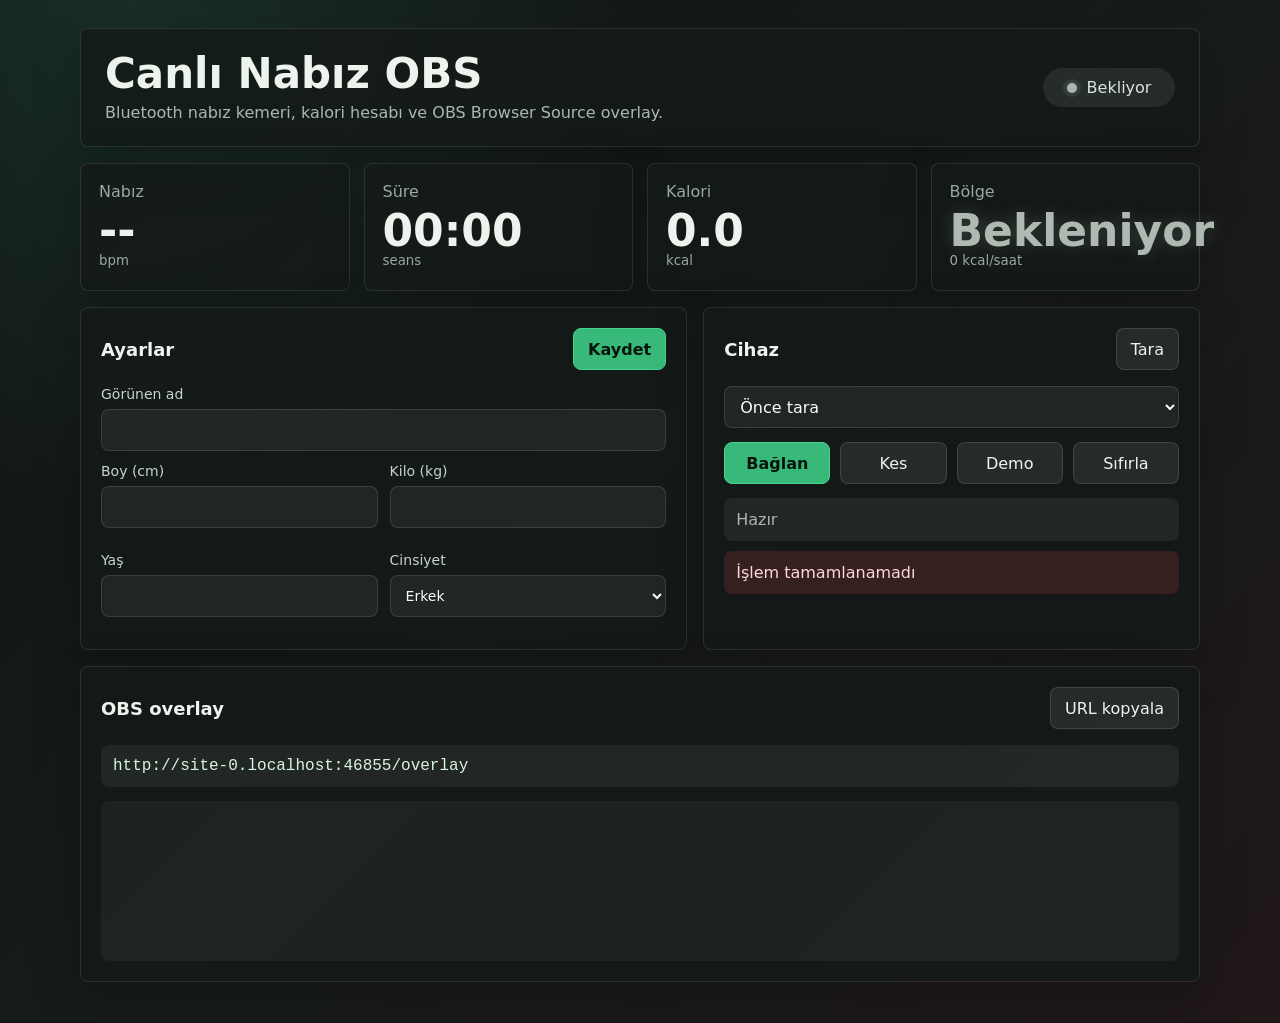
==== static/index.html @ b59e02fa "Initial HRM OBS overlay" ====
<!doctype html>
<html lang="tr">
  <head>
    <meta charset="utf-8" />
    <meta name="viewport" content="width=device-width, initial-scale=1" />
    <title>Canlı Nabız OBS</title>
    <link rel="stylesheet" href="/static/styles.css" />
  </head>
  <body class="dashboard">
    <main class="shell">
      <section class="topbar">
        <div>
          <h1>Canlı Nabız OBS</h1>
          <p>Bluetooth nabız kemeri, kalori hesabı ve OBS Browser Source overlay.</p>
        </div>
        <div class="status-pill" id="connectionPill">
          <span class="dot"></span>
          <span id="connectionText">Hazır</span>
        </div>
      </section>

      <section class="metrics" aria-label="Canlı değerler">
        <div class="metric">
          <span class="metric-label">Nabız</span>
          <strong id="bpmValue">--</strong>
          <small>bpm</small>
        </div>
        <div class="metric">
          <span class="metric-label">Süre</span>
          <strong id="elapsedValue">00:00</strong>
          <small>seans</small>
        </div>
        <div class="metric">
          <span class="metric-label">Kalori</span>
          <strong id="caloriesValue">0.0</strong>
          <small>kcal</small>
        </div>
        <div class="metric">
          <span class="metric-label">Bölge</span>
          <strong id="zoneValue">Bekleniyor</strong>
          <small id="kcalHourValue">0 kcal/saat</small>
        </div>
      </section>

      <section class="content-grid">
        <form class="panel" id="settingsForm">
          <div class="panel-head">
            <h2>Ayarlar</h2>
            <button class="primary" type="submit">Kaydet</button>
          </div>

          <label>
            Görünen ad
            <input name="display_name" autocomplete="off" maxlength="40" />
          </label>

          <div class="form-grid">
            <label>
              Boy (cm)
              <input name="height_cm" type="number" min="90" max="240" step="0.1" />
            </label>
            <label>
              Kilo (kg)
              <input name="weight_kg" type="number" min="25" max="250" step="0.1" />
            </label>
            <label>
              Yaş
              <input name="age" type="number" min="10" max="100" step="1" />
            </label>
            <label>
              Cinsiyet
              <select name="sex">
                <option value="male">Erkek</option>
                <option value="female">Kadın</option>
              </select>
            </label>
          </div>
        </form>

        <section class="panel">
          <div class="panel-head">
            <h2>Cihaz</h2>
            <button id="scanButton" type="button">Tara</button>
          </div>

          <select id="deviceSelect" aria-label="Bluetooth cihazı">
            <option value="">Önce tara</option>
          </select>

          <div class="button-row">
            <button class="primary" id="connectButton" type="button">Bağlan</button>
            <button id="disconnectButton" type="button">Kes</button>
            <button id="demoButton" type="button">Demo</button>
            <button id="resetButton" type="button">Sıfırla</button>
          </div>

          <div class="note" id="statusText">Hazır</div>
          <div class="error" id="errorText" hidden></div>
        </section>

        <section class="panel wide">
          <div class="panel-head">
            <h2>OBS overlay</h2>
            <button id="copyOverlayButton" type="button">URL kopyala</button>
          </div>
          <div class="url-box" id="overlayUrl">http://localhost:8765/overlay</div>
          <canvas id="pulseChart" width="900" height="160" aria-label="Nabız grafiği"></canvas>
        </section>
      </section>
    </main>

    <script src="/static/dashboard.js"></script>
  </body>
</html>
---- static/styles.css ----
:root {
  color-scheme: dark;
  font-family: Inter, Segoe UI, system-ui, -apple-system, BlinkMacSystemFont, sans-serif;
  background: #101412;
  color: #edf4ee;
  --zone-color: #aeb9b2;
  --zone-soft: rgba(174, 185, 178, 0.24);
}

* {
  box-sizing: border-box;
}

body {
  margin: 0;
  min-height: 100vh;
}

.dashboard {
  background:
    radial-gradient(circle at 10% 0%, rgba(55, 135, 114, 0.22), transparent 32rem),
    linear-gradient(135deg, #101412 0%, #161c1a 48%, #201719 100%);
}

.shell {
  width: min(1120px, calc(100% - 32px));
  margin: 0 auto;
  padding: 28px 0 40px;
}

.topbar,
.panel,
.metric {
  border: 1px solid rgba(255, 255, 255, 0.1);
  background: rgba(20, 26, 24, 0.82);
  box-shadow: 0 18px 50px rgba(0, 0, 0, 0.22);
}

.topbar {
  display: flex;
  align-items: center;
  justify-content: space-between;
  gap: 18px;
  padding: 24px;
  border-radius: 8px;
}

h1,
h2,
p {
  margin: 0;
}

h1 {
  font-size: clamp(28px, 4vw, 42px);
  line-height: 1;
}

h2 {
  font-size: 18px;
}

p,
.note {
  color: #aab8af;
}

.topbar p {
  margin-top: 8px;
}

.status-pill {
  display: inline-flex;
  align-items: center;
  gap: 10px;
  min-width: 132px;
  justify-content: center;
  border-radius: 999px;
  padding: 10px 14px;
  background: rgba(255, 255, 255, 0.08);
  color: #d8e6dc;
}

.dot,
.status-dot {
  width: 10px;
  height: 10px;
  border-radius: 50%;
  background: #aab8af;
  box-shadow: 0 0 0 4px rgba(170, 184, 175, 0.12);
}

.status-pill.connected .dot {
  background: #42df8b;
  box-shadow: 0 0 0 4px rgba(66, 223, 139, 0.14);
}

.status-pill.connecting .dot {
  background: #f4c95d;
  box-shadow: 0 0 0 4px rgba(244, 201, 93, 0.14);
}

.metrics {
  display: grid;
  grid-template-columns: repeat(4, minmax(0, 1fr));
  gap: 14px;
  margin: 16px 0;
}

.metric {
  border-radius: 8px;
  padding: 18px;
  min-height: 128px;
}

.metric-label,
.metric small {
  display: block;
  color: #98a99f;
}

.metric strong {
  display: block;
  margin-top: 8px;
  font-size: clamp(26px, 4vw, 44px);
  line-height: 1;
  letter-spacing: 0;
}

#zoneValue {
  color: var(--zone-color);
  text-shadow: 0 0 18px var(--zone-soft);
}

.content-grid {
  display: grid;
  grid-template-columns: 1.1fr 0.9fr;
  gap: 16px;
}

.panel {
  border-radius: 8px;
  padding: 20px;
}

.panel.wide {
  grid-column: 1 / -1;
}

.panel-head {
  display: flex;
  align-items: center;
  justify-content: space-between;
  gap: 14px;
  margin-bottom: 16px;
}

.form-grid {
  display: grid;
  grid-template-columns: repeat(2, minmax(0, 1fr));
  gap: 12px;
}

label {
  display: grid;
  gap: 7px;
  margin-bottom: 12px;
  color: #c7d4cb;
  font-size: 14px;
}

input,
select,
button {
  min-height: 42px;
  border-radius: 8px;
  border: 1px solid rgba(255, 255, 255, 0.12);
  font: inherit;
}

input,
select {
  width: 100%;
  padding: 9px 11px;
  background: rgba(255, 255, 255, 0.06);
  color: #f5fff7;
}

button {
  cursor: pointer;
  padding: 0 14px;
  color: #edf4ee;
  background: rgba(255, 255, 255, 0.08);
}

button:hover {
  border-color: rgba(255, 255, 255, 0.28);
  background: rgba(255, 255, 255, 0.12);
}

button.primary {
  background: #38b979;
  border-color: #46d38d;
  color: #07140d;
  font-weight: 700;
}

.button-row {
  display: grid;
  grid-template-columns: repeat(4, minmax(0, 1fr));
  gap: 10px;
  margin: 14px 0;
}

.note,
.error,
.url-box {
  border-radius: 8px;
  padding: 12px;
  background: rgba(255, 255, 255, 0.06);
}

.error {
  margin-top: 10px;
  color: #ffd9d9;
  background: rgba(255, 80, 80, 0.14);
}

.url-box {
  font-family: Consolas, ui-monospace, SFMono-Regular, monospace;
  color: #d9f6df;
  overflow-wrap: anywhere;
}

#pulseChart {
  display: block;
  width: 100%;
  height: 160px;
  margin-top: 14px;
  border-radius: 8px;
  background: rgba(255, 255, 255, 0.045);
}

@media (max-width: 820px) {
  .topbar,
  .content-grid {
    grid-template-columns: 1fr;
  }

  .topbar {
    align-items: flex-start;
    flex-direction: column;
  }

  .metrics,
  .form-grid,
  .button-row {
    grid-template-columns: repeat(2, minmax(0, 1fr));
  }
}

@media (max-width: 520px) {
  .shell {
    width: min(100% - 20px, 1120px);
    padding-top: 10px;
  }

  .metrics,
  .form-grid,
  .button-row {
    grid-template-columns: 1fr;
  }
}
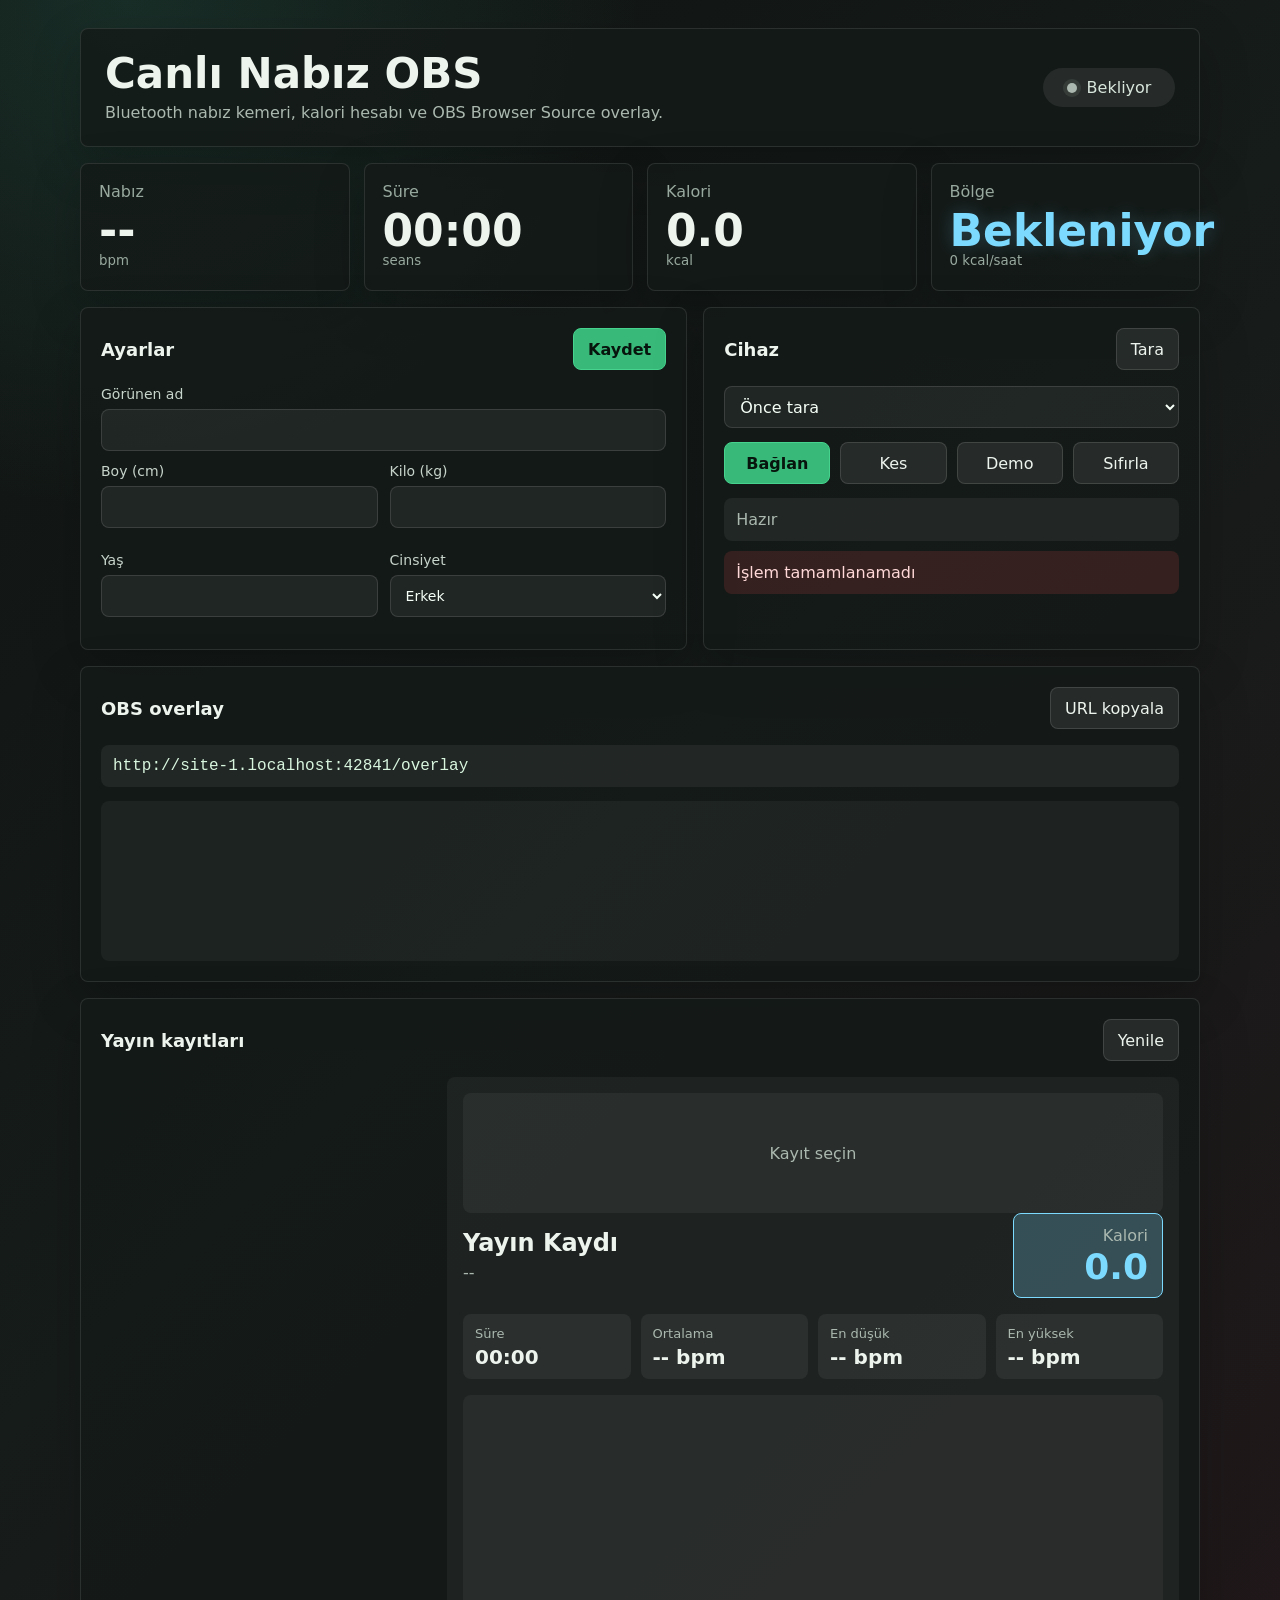
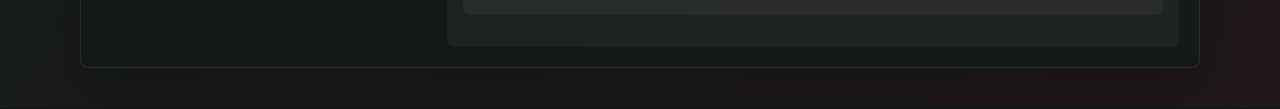
==== commit df8a2752: "Add broadcast session reports" ====
--- a/static/index.html
+++ b/static/index.html
@@ -106,6 +106,55 @@
           <div class="url-box" id="overlayUrl">http://localhost:8765/overlay</div>
           <canvas id="pulseChart" width="900" height="160" aria-label="Nabız grafiği"></canvas>
         </section>
+
+        <section class="panel wide reports-panel">
+          <div class="panel-head">
+            <h2>Yayın kayıtları</h2>
+            <button id="refreshSessionsButton" type="button">Yenile</button>
+          </div>
+
+          <div class="reports-layout">
+            <div class="session-list" id="sessionList"></div>
+
+            <section class="report-detail">
+              <div class="report-empty" id="reportEmpty">Kayıt seçin</div>
+              <div class="report-content" id="reportContent" hidden>
+                <div class="report-title-row">
+                  <div>
+                    <h3 id="reportTitle">Yayın Kaydı</h3>
+                    <p id="reportMeta">--</p>
+                  </div>
+                  <div class="report-kcal">
+                    <span>Kalori</span>
+                    <strong id="reportCalories">0.0</strong>
+                  </div>
+                </div>
+
+                <div class="report-summary-grid">
+                  <div>
+                    <span>Süre</span>
+                    <strong id="reportDuration">00:00</strong>
+                  </div>
+                  <div>
+                    <span>Ortalama</span>
+                    <strong id="reportAvgBpm">-- bpm</strong>
+                  </div>
+                  <div>
+                    <span>En düşük</span>
+                    <strong id="reportMinBpm">-- bpm</strong>
+                  </div>
+                  <div>
+                    <span>En yüksek</span>
+                    <strong id="reportMaxBpm">-- bpm</strong>
+                  </div>
+                </div>
+
+                <canvas id="reportHeartChart" width="760" height="220" aria-label="Yayın nabız grafiği"></canvas>
+                <div class="zone-breakdown" id="zoneBreakdown"></div>
+              </div>
+            </section>
+          </div>
+        </section>
       </section>
     </main>
 
--- a/static/styles.css
+++ b/static/styles.css
@@ -3,8 +3,8 @@
   font-family: Inter, Segoe UI, system-ui, -apple-system, BlinkMacSystemFont, sans-serif;
   background: #101412;
   color: #edf4ee;
-  --zone-color: #aeb9b2;
-  --zone-soft: rgba(174, 185, 178, 0.24);
+  --zone-color: #7ddaff;
+  --zone-soft: rgba(125, 218, 255, 0.24);
 }
 
 * {
@@ -241,9 +241,181 @@
   background: rgba(255, 255, 255, 0.045);
 }
 
+.reports-layout {
+  display: grid;
+  grid-template-columns: minmax(260px, 330px) minmax(0, 1fr);
+  gap: 16px;
+}
+
+.session-list {
+  display: grid;
+  align-content: start;
+  gap: 10px;
+  max-height: 560px;
+  overflow: auto;
+  padding-right: 4px;
+}
+
+.session-item {
+  width: 100%;
+  min-height: 94px;
+  display: grid;
+  gap: 6px;
+  justify-items: start;
+  text-align: left;
+  padding: 14px;
+  background: rgba(255, 255, 255, 0.06);
+}
+
+.session-item.selected {
+  border-color: var(--zone-color);
+  box-shadow: inset 4px 0 0 var(--zone-color), 0 0 18px var(--zone-soft);
+}
+
+.session-item strong {
+  color: #f3fbf6;
+  font-size: 16px;
+}
+
+.session-item span,
+.session-item small,
+.session-empty,
+.report-empty,
+.report-title-row p,
+.report-summary-grid span,
+.report-kcal span,
+.zone-row-head span {
+  color: #aab8af;
+}
+
+.session-item small {
+  font-size: 13px;
+}
+
+.session-empty,
+.report-empty {
+  min-height: 120px;
+  display: grid;
+  place-items: center;
+  border-radius: 8px;
+  background: rgba(255, 255, 255, 0.05);
+}
+
+.report-detail {
+  min-height: 560px;
+  border-radius: 8px;
+  padding: 16px;
+  background: rgba(255, 255, 255, 0.045);
+}
+
+.report-content {
+  display: grid;
+  gap: 16px;
+}
+
+.report-title-row {
+  display: flex;
+  align-items: center;
+  justify-content: space-between;
+  gap: 16px;
+}
+
+.report-title-row h3 {
+  margin: 0;
+  font-size: 24px;
+}
+
+.report-title-row p {
+  margin: 6px 0 0;
+}
+
+.report-kcal {
+  min-width: 150px;
+  display: grid;
+  gap: 4px;
+  justify-items: end;
+  border-radius: 8px;
+  padding: 12px 14px;
+  border: 1px solid var(--zone-color);
+  background: var(--zone-soft);
+}
+
+.report-kcal strong {
+  color: var(--zone-color);
+  font-size: 36px;
+  line-height: 1;
+}
+
+.report-summary-grid {
+  display: grid;
+  grid-template-columns: repeat(4, minmax(0, 1fr));
+  gap: 10px;
+}
+
+.report-summary-grid div {
+  border-radius: 8px;
+  padding: 12px;
+  background: rgba(255, 255, 255, 0.06);
+}
+
+.report-summary-grid span {
+  display: block;
+  font-size: 13px;
+}
+
+.report-summary-grid strong {
+  display: block;
+  margin-top: 6px;
+  font-size: 20px;
+  line-height: 1;
+}
+
+#reportHeartChart {
+  display: block;
+  width: 100%;
+  height: 220px;
+  border-radius: 8px;
+  background: rgba(255, 255, 255, 0.045);
+}
+
+.zone-breakdown {
+  display: grid;
+  gap: 10px;
+}
+
+.zone-row {
+  display: grid;
+  gap: 7px;
+}
+
+.zone-row-head {
+  display: flex;
+  align-items: center;
+  justify-content: space-between;
+  gap: 12px;
+}
+
+.zone-row-head strong {
+  font-size: 15px;
+}
+
+.zone-row-bar {
+  height: 12px;
+  border-radius: 999px;
+  background: rgba(255, 255, 255, 0.08);
+  overflow: hidden;
+}
+
+.zone-row-bar span {
+  display: block;
+  height: 100%;
+  border-radius: inherit;
+}
+
 @media (max-width: 820px) {
   .topbar,
-  .content-grid {
+  .content-grid,
+  .reports-layout {
     grid-template-columns: 1fr;
   }
 
@@ -254,8 +426,18 @@
 
   .metrics,
   .form-grid,
-  .button-row {
+  .button-row,
+  .report-summary-grid {
     grid-template-columns: repeat(2, minmax(0, 1fr));
+  }
+
+  .report-title-row {
+    align-items: stretch;
+    flex-direction: column;
+  }
+
+  .report-kcal {
+    justify-items: start;
   }
 }
 
@@ -267,7 +449,8 @@
 
   .metrics,
   .form-grid,
-  .button-row {
+  .button-row,
+  .report-summary-grid {
     grid-template-columns: 1fr;
   }
 }
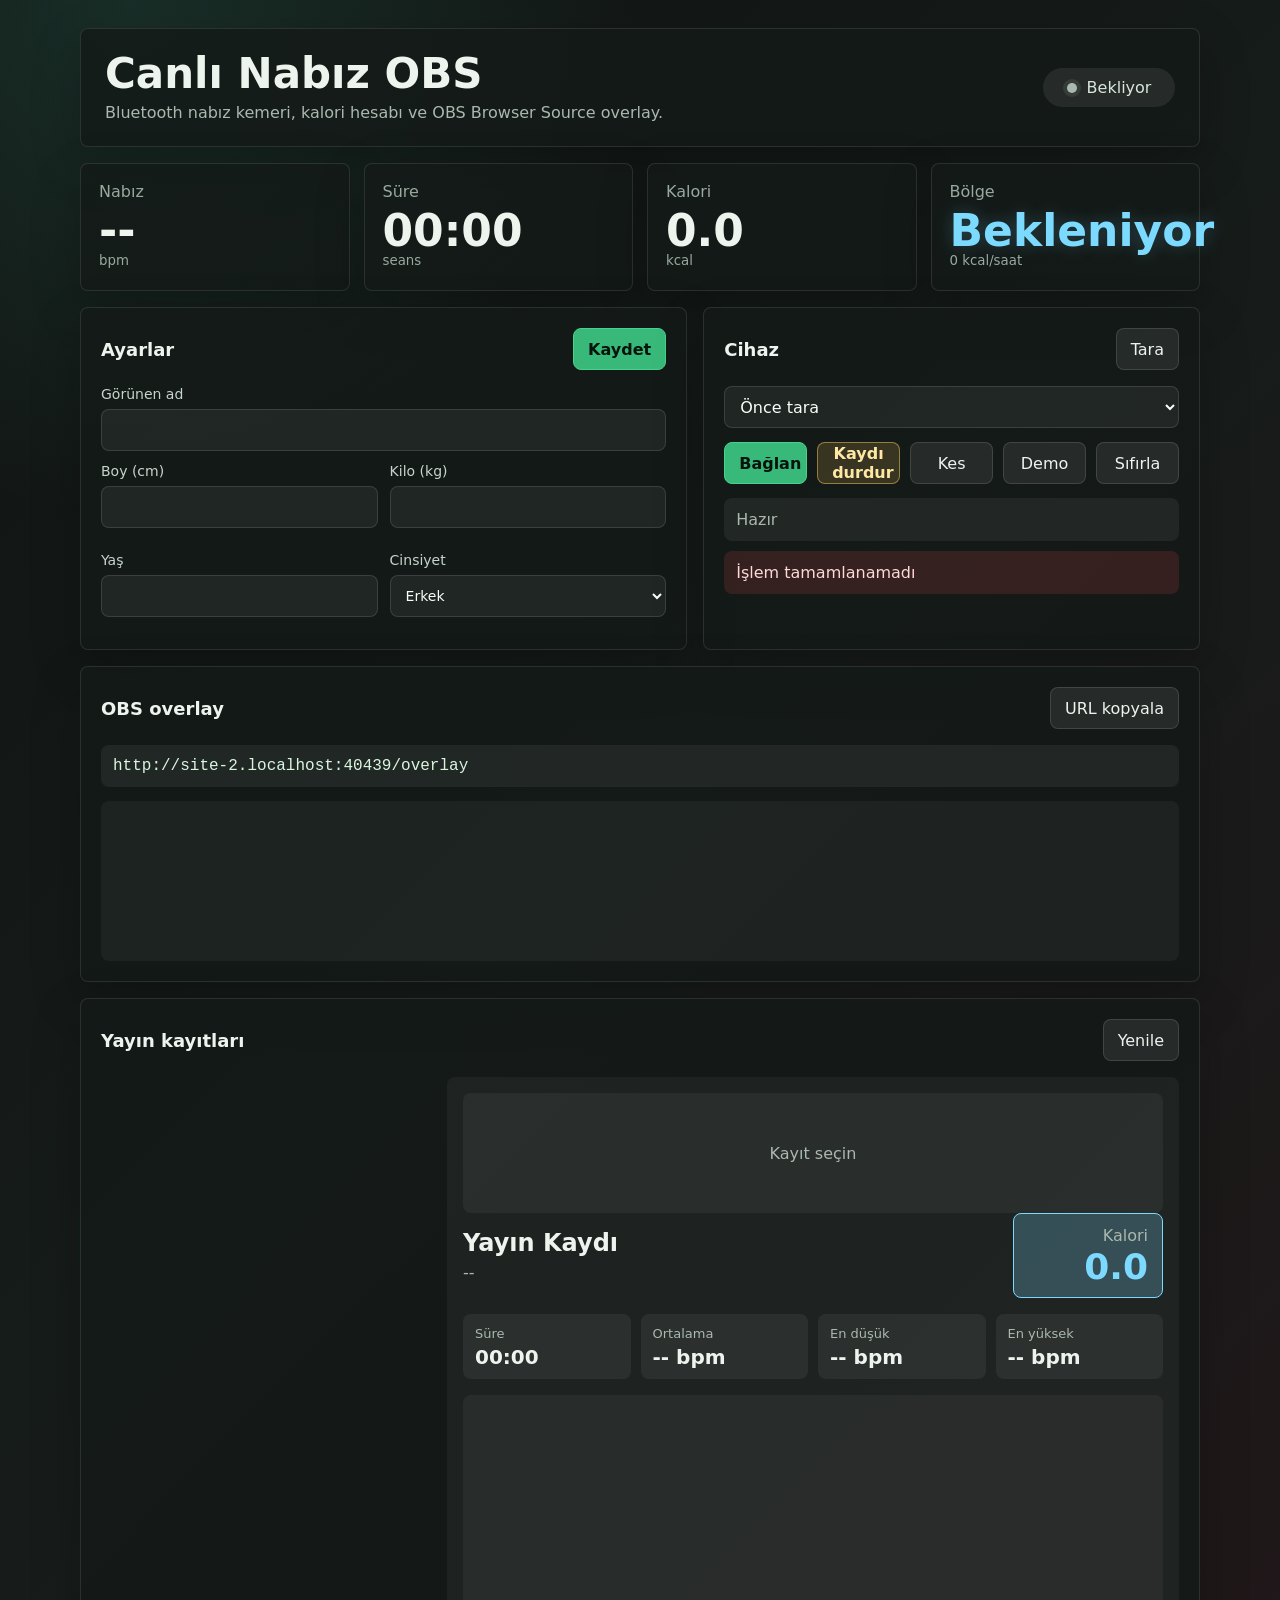
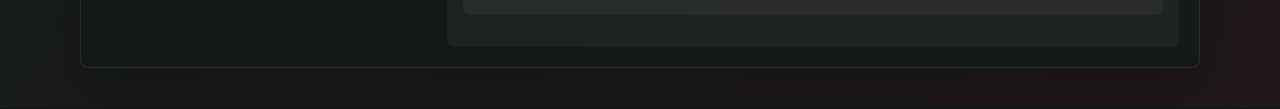
==== commit d5e97310: "Improve recording controls" ====
--- a/static/index.html
+++ b/static/index.html
@@ -89,11 +89,15 @@
 
           <div class="button-row">
             <button class="primary" id="connectButton" type="button">Bağlan</button>
+            <button class="recording-action" id="stopRecordingButton" type="button">Kaydı durdur</button>
             <button id="disconnectButton" type="button">Kes</button>
             <button id="demoButton" type="button">Demo</button>
             <button id="resetButton" type="button">Sıfırla</button>
           </div>
 
+          <div class="recording-warning" id="recordingWarning" hidden>
+            Aktif kayıt var. Kapatmadan önce Kaydı durdur.
+          </div>
           <div class="note" id="statusText">Hazır</div>
           <div class="error" id="errorText" hidden></div>
         </section>
--- a/static/styles.css
+++ b/static/styles.css
@@ -205,19 +205,39 @@
   font-weight: 700;
 }
 
+button.recording-action {
+  background: rgba(244, 201, 93, 0.16);
+  border-color: rgba(244, 201, 93, 0.5);
+  color: #ffe8a3;
+  font-weight: 800;
+}
+
+button:disabled {
+  cursor: not-allowed;
+  opacity: 0.48;
+}
+
 .button-row {
   display: grid;
-  grid-template-columns: repeat(4, minmax(0, 1fr));
+  grid-template-columns: repeat(5, minmax(0, 1fr));
   gap: 10px;
   margin: 14px 0;
 }
 
 .note,
 .error,
-.url-box {
+.url-box,
+.recording-warning {
   border-radius: 8px;
   padding: 12px;
   background: rgba(255, 255, 255, 0.06);
+}
+
+.recording-warning {
+  margin-bottom: 10px;
+  color: #ffe8a3;
+  background: rgba(244, 201, 93, 0.14);
+  border: 1px solid rgba(244, 201, 93, 0.34);
 }
 
 .error {
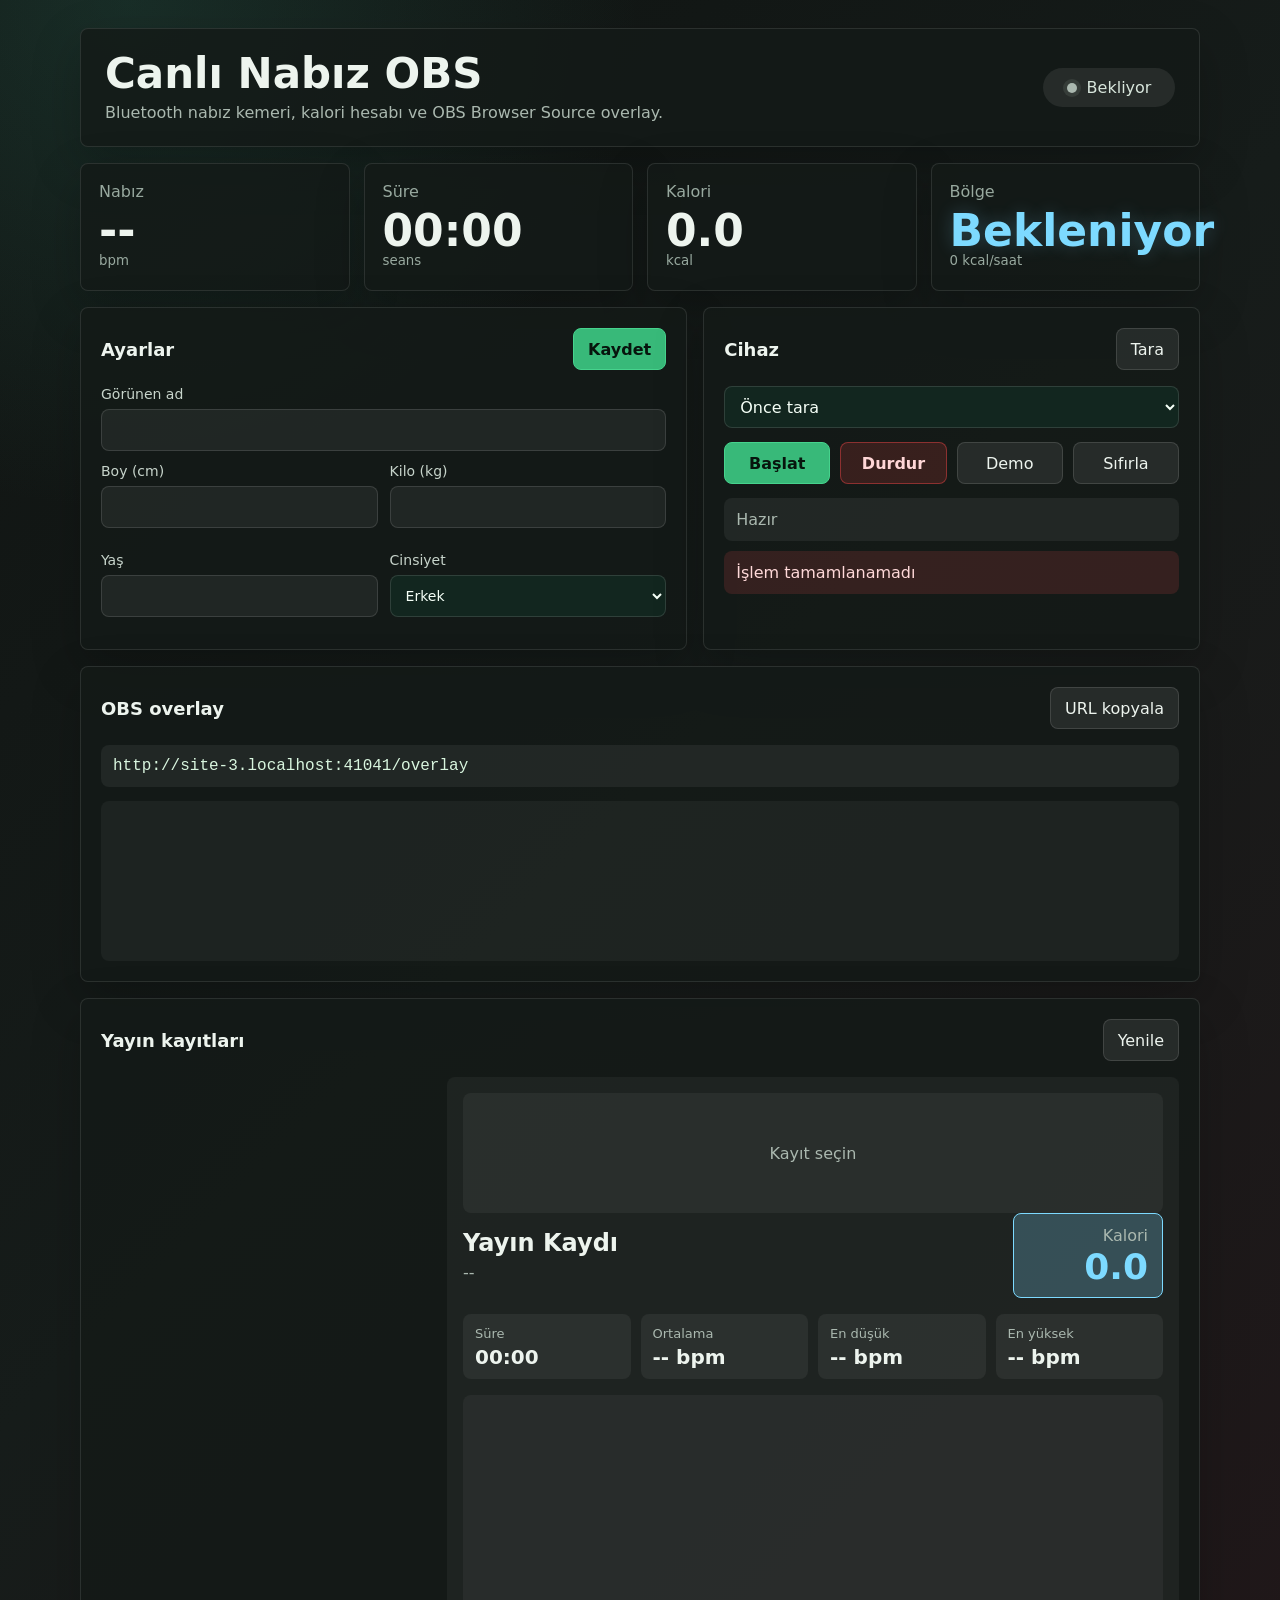
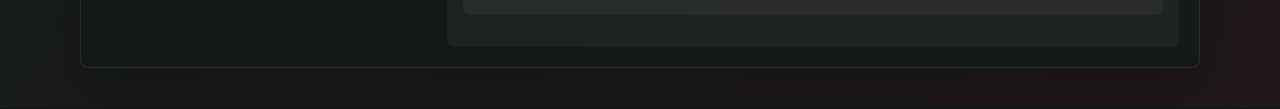
==== commit c31c281c: "Simplify recording controls" ====
--- a/static/index.html
+++ b/static/index.html
@@ -88,15 +88,14 @@
           </select>
 
           <div class="button-row">
-            <button class="primary" id="connectButton" type="button">Bağlan</button>
-            <button class="recording-action" id="stopRecordingButton" type="button">Kaydı durdur</button>
-            <button id="disconnectButton" type="button">Kes</button>
+            <button class="primary" id="connectButton" type="button">Başlat</button>
+            <button class="danger" id="disconnectButton" type="button">Durdur</button>
             <button id="demoButton" type="button">Demo</button>
             <button id="resetButton" type="button">Sıfırla</button>
           </div>
 
           <div class="recording-warning" id="recordingWarning" hidden>
-            Aktif kayıt var. Kapatmadan önce Kaydı durdur.
+            Aktif kayıt var. Kapatmadan önce Durdur ile kaydedin.
           </div>
           <div class="note" id="statusText">Hazır</div>
           <div class="error" id="errorText" hidden></div>
--- a/static/styles.css
+++ b/static/styles.css
@@ -186,6 +186,20 @@
   color: #f5fff7;
 }
 
+select {
+  background-color: #12261f;
+}
+
+select option {
+  background: #f5fff7;
+  color: #07140d;
+}
+
+select option:checked {
+  background: #46d38d;
+  color: #07140d;
+}
+
 button {
   cursor: pointer;
   padding: 0 14px;
@@ -205,10 +219,10 @@
   font-weight: 700;
 }
 
-button.recording-action {
-  background: rgba(244, 201, 93, 0.16);
-  border-color: rgba(244, 201, 93, 0.5);
-  color: #ffe8a3;
+button.danger {
+  background: rgba(218, 65, 65, 0.18);
+  border-color: rgba(218, 65, 65, 0.52);
+  color: #ffd6d6;
   font-weight: 800;
 }
 
@@ -219,7 +233,7 @@
 
 .button-row {
   display: grid;
-  grid-template-columns: repeat(5, minmax(0, 1fr));
+  grid-template-columns: repeat(4, minmax(0, 1fr));
   gap: 10px;
   margin: 14px 0;
 }
@@ -265,34 +279,65 @@
   display: grid;
   grid-template-columns: minmax(260px, 330px) minmax(0, 1fr);
   gap: 16px;
+  min-height: 0;
+}
+
+.reports-panel {
+  overflow: hidden;
 }
 
 .session-list {
   display: grid;
   align-content: start;
   gap: 10px;
-  max-height: 560px;
-  overflow: auto;
-  padding-right: 4px;
+  max-height: min(560px, 65vh);
+  min-height: 180px;
+  overflow-y: auto;
+  overscroll-behavior: contain;
+  padding-right: 6px;
+  scrollbar-gutter: stable;
 }
 
 .session-item {
   width: 100%;
+  min-height: 94px;
+  display: grid;
+  grid-template-columns: minmax(0, 1fr) auto;
+  align-items: stretch;
+  gap: 8px;
+  border: 1px solid rgba(255, 255, 255, 0.12);
+  border-radius: 8px;
+  background: rgba(255, 255, 255, 0.06);
+  overflow: hidden;
+}
+
+.session-item.selected {
+  border-color: var(--zone-color);
+  box-shadow: inset 4px 0 0 var(--zone-color), 0 0 18px var(--zone-soft);
+}
+
+.session-select {
+  min-width: 0;
   min-height: 94px;
   display: grid;
   gap: 6px;
   justify-items: start;
   text-align: left;
   padding: 14px;
-  background: rgba(255, 255, 255, 0.06);
-}
-
-.session-item.selected {
-  border-color: var(--zone-color);
-  box-shadow: inset 4px 0 0 var(--zone-color), 0 0 18px var(--zone-soft);
+  border: 0;
+  border-radius: 0;
+  background: transparent;
+}
+
+.session-select:hover {
+  background: rgba(255, 255, 255, 0.07);
 }
 
 .session-item strong {
+  max-width: 100%;
+  overflow: hidden;
+  text-overflow: ellipsis;
+  white-space: nowrap;
   color: #f3fbf6;
   font-size: 16px;
 }
@@ -309,7 +354,31 @@
 }
 
 .session-item small {
+  max-width: 100%;
+  overflow: hidden;
+  text-overflow: ellipsis;
+  white-space: nowrap;
   font-size: 13px;
+}
+
+.session-select span {
+  max-width: 100%;
+  overflow: hidden;
+  text-overflow: ellipsis;
+  white-space: nowrap;
+}
+
+.session-delete {
+  align-self: center;
+  min-width: 52px;
+  min-height: 34px;
+  margin-right: 10px;
+  padding: 0 12px;
+  background: rgba(218, 65, 65, 0.16);
+  border-color: rgba(218, 65, 65, 0.45);
+  color: #ffd6d6;
+  font-size: 13px;
+  font-weight: 800;
 }
 
 .session-empty,
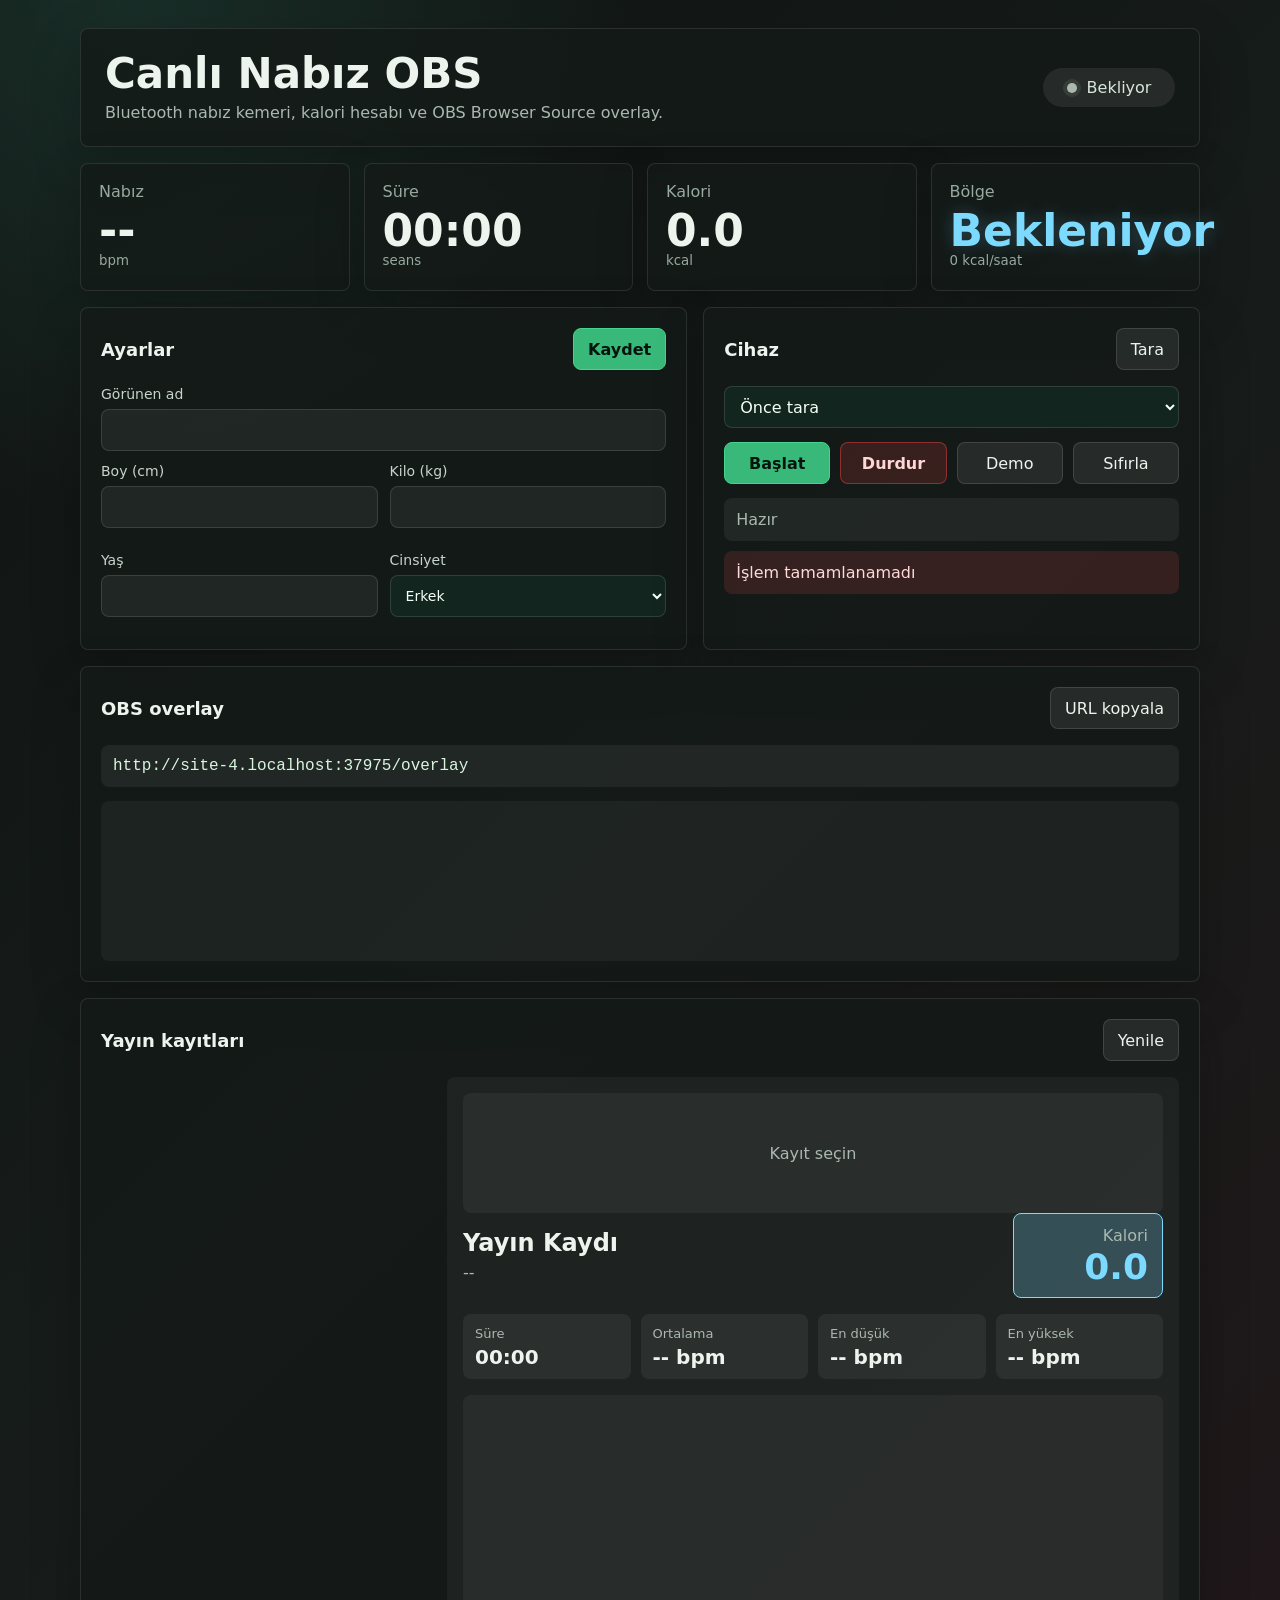
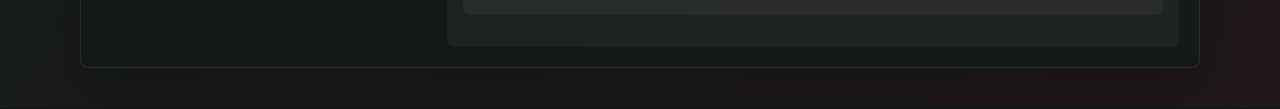
==== commit b0a7129b: "Require live HRM before recording" ====
--- a/static/index.html
+++ b/static/index.html
@@ -86,6 +86,7 @@
           <select id="deviceSelect" aria-label="Bluetooth cihazı">
             <option value="">Önce tara</option>
           </select>
+          <div class="device-preview" id="devicePreview" hidden></div>
 
           <div class="button-row">
             <button class="primary" id="connectButton" type="button">Başlat</button>
--- a/static/styles.css
+++ b/static/styles.css
@@ -198,6 +198,46 @@
 select option:checked {
   background: #46d38d;
   color: #07140d;
+}
+
+.device-preview {
+  display: grid;
+  grid-template-columns: auto minmax(0, 1fr);
+  align-items: center;
+  gap: 4px 9px;
+  margin-top: 10px;
+  padding: 11px 12px;
+  border-radius: 8px;
+  border: 1px solid rgba(70, 211, 141, 0.35);
+  background: rgba(70, 211, 141, 0.1);
+}
+
+.device-preview[hidden] {
+  display: none;
+}
+
+.device-star {
+  grid-row: 1 / span 2;
+  color: #f4d35e;
+  font-size: 21px;
+  line-height: 1;
+}
+
+.device-preview strong {
+  min-width: 0;
+  overflow: hidden;
+  text-overflow: ellipsis;
+  white-space: nowrap;
+  color: #f4fff8;
+  font-size: 16px;
+}
+
+.device-preview small {
+  min-width: 0;
+  overflow: hidden;
+  text-overflow: ellipsis;
+  white-space: nowrap;
+  color: #9ff0c4;
 }
 
 button {
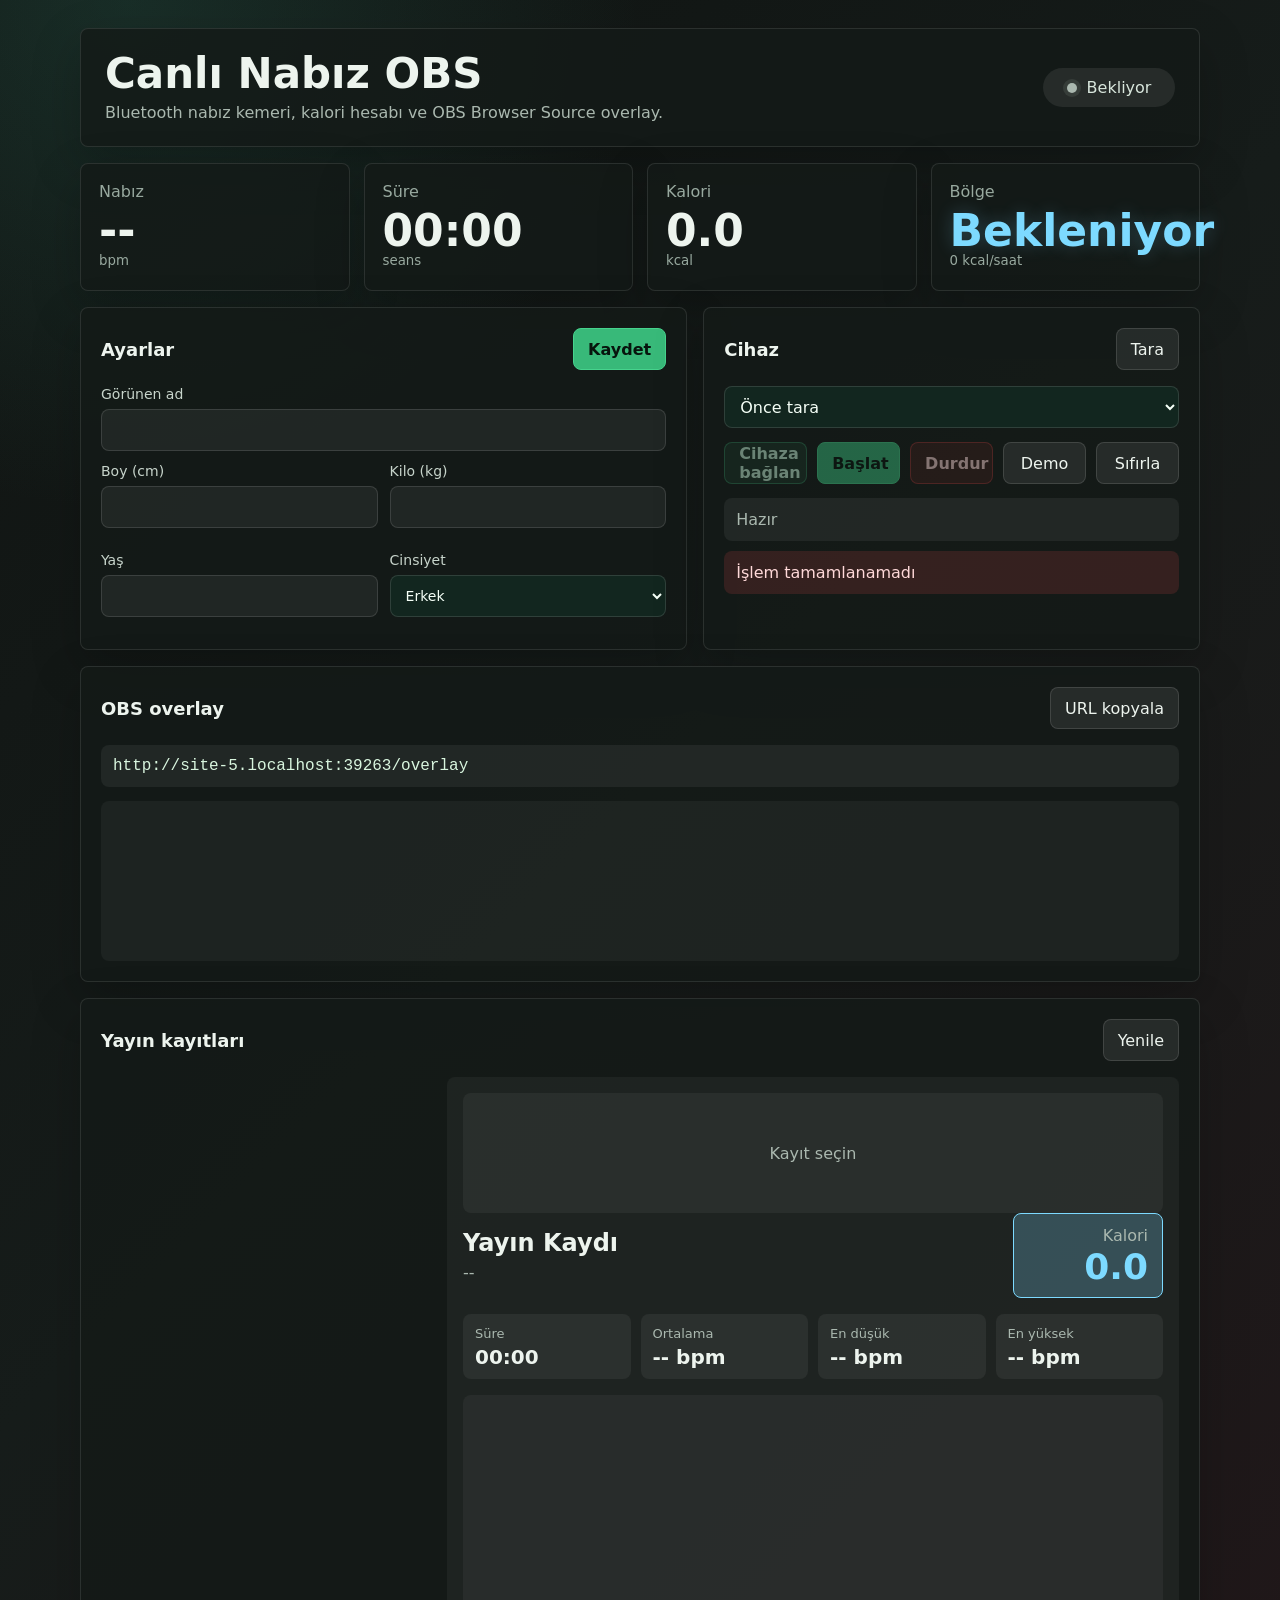
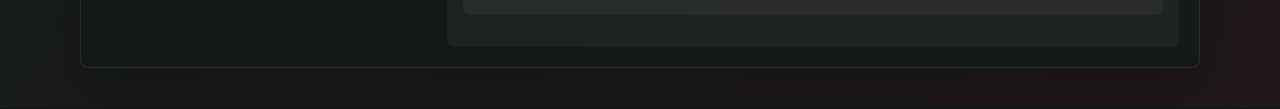
==== commit 9e8acfdf: "Split device connection from recording start" ====
--- a/static/index.html
+++ b/static/index.html
@@ -89,8 +89,9 @@
           <div class="device-preview" id="devicePreview" hidden></div>
 
           <div class="button-row">
-            <button class="primary" id="connectButton" type="button">Başlat</button>
-            <button class="danger" id="disconnectButton" type="button">Durdur</button>
+            <button class="connect-action" id="connectDeviceButton" type="button" disabled>Cihaza bağlan</button>
+            <button class="primary" id="startButton" type="button" disabled>Başlat</button>
+            <button class="danger" id="disconnectButton" type="button" disabled>Durdur</button>
             <button id="demoButton" type="button">Demo</button>
             <button id="resetButton" type="button">Sıfırla</button>
           </div>
--- a/static/styles.css
+++ b/static/styles.css
@@ -259,6 +259,13 @@
   font-weight: 700;
 }
 
+button.connect-action {
+  background: rgba(70, 211, 141, 0.14);
+  border-color: rgba(70, 211, 141, 0.42);
+  color: #c9f7dc;
+  font-weight: 800;
+}
+
 button.danger {
   background: rgba(218, 65, 65, 0.18);
   border-color: rgba(218, 65, 65, 0.52);
@@ -273,7 +280,7 @@
 
 .button-row {
   display: grid;
-  grid-template-columns: repeat(4, minmax(0, 1fr));
+  grid-template-columns: repeat(5, minmax(0, 1fr));
   gap: 10px;
   margin: 14px 0;
 }
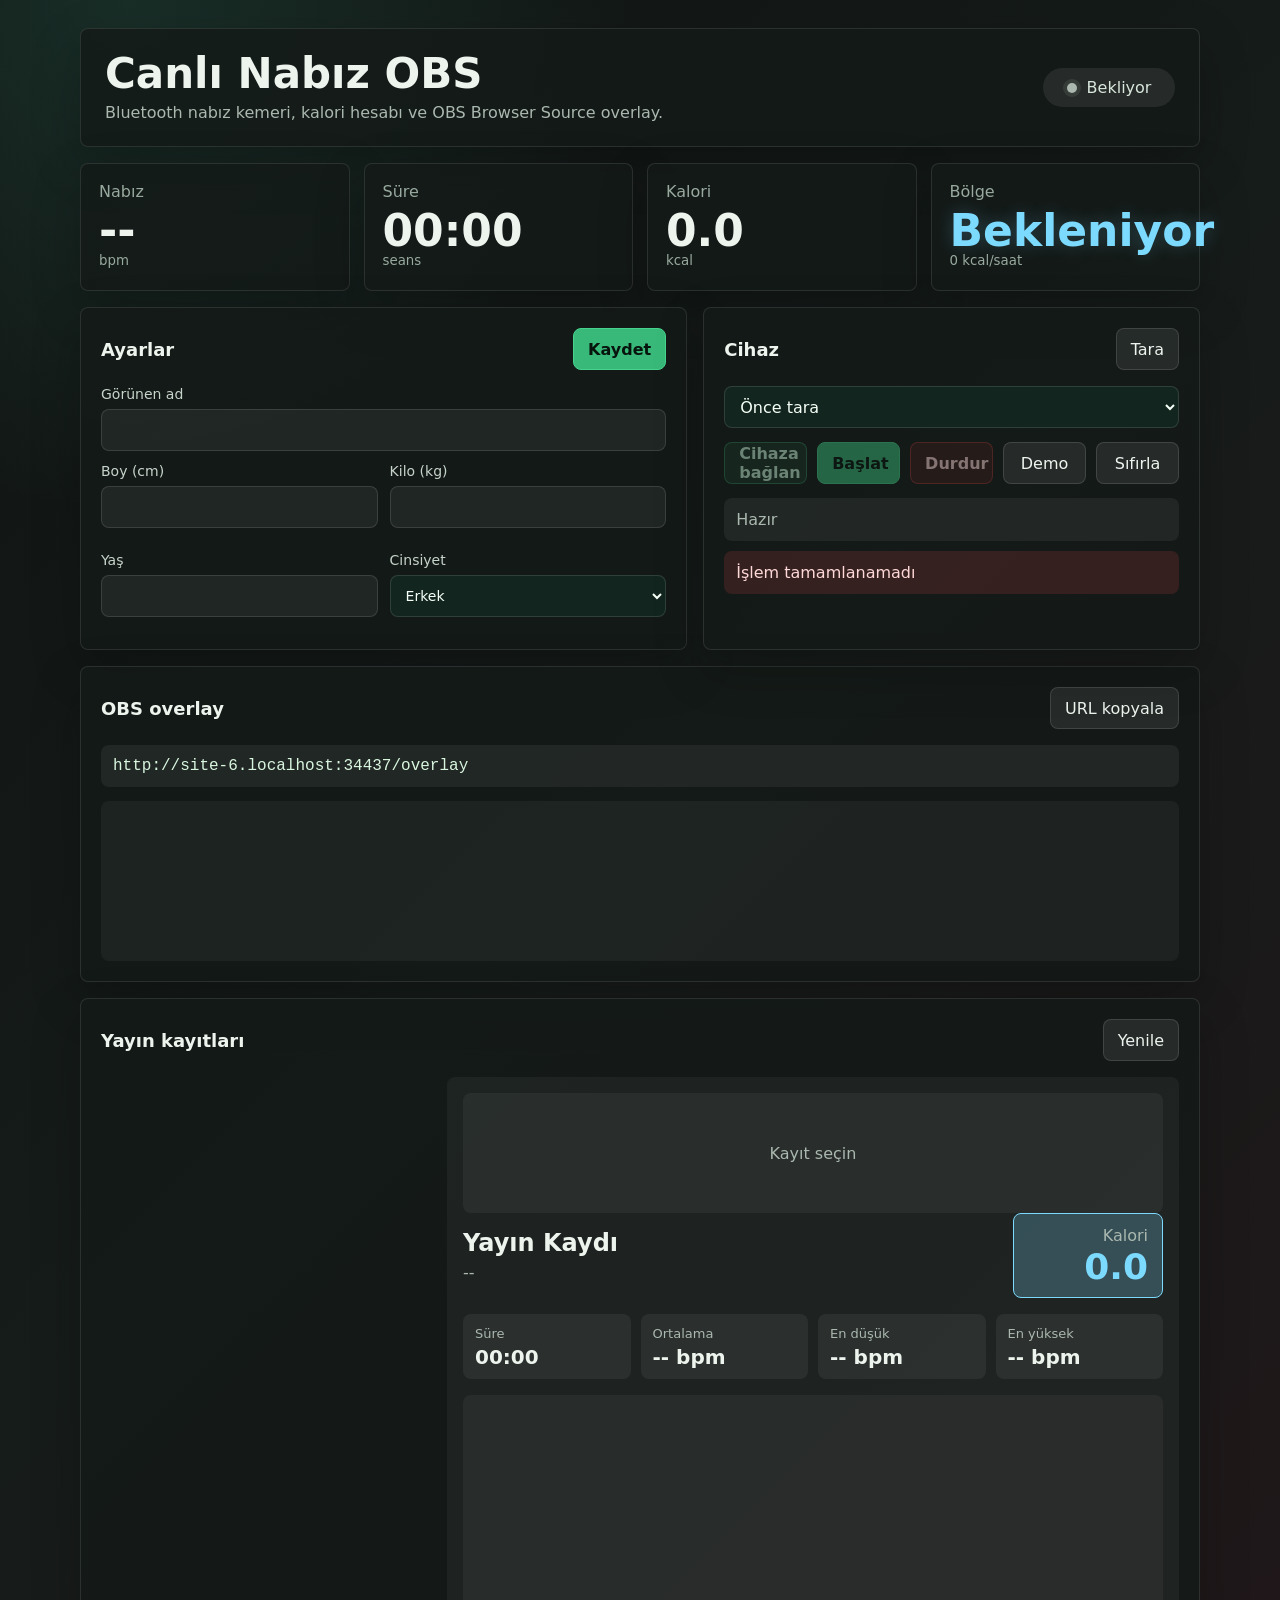
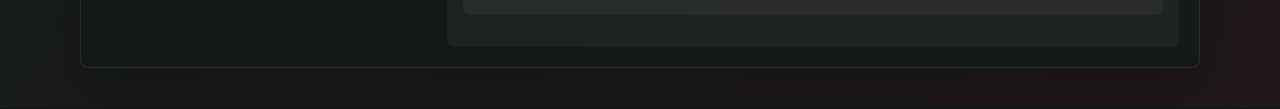
==== commit 287a5d5f: "Add device scan loading overlay" ====
--- a/static/index.html
+++ b/static/index.html
@@ -77,7 +77,7 @@
           </div>
         </form>
 
-        <section class="panel">
+        <section class="panel device-panel" id="devicePanel">
           <div class="panel-head">
             <h2>Cihaz</h2>
             <button id="scanButton" type="button">Tara</button>
@@ -101,6 +101,16 @@
           </div>
           <div class="note" id="statusText">Hazır</div>
           <div class="error" id="errorText" hidden></div>
+
+          <div class="device-scan-overlay" id="deviceScanOverlay" role="status" aria-live="polite" hidden>
+            <div class="device-scan-card">
+              <span class="scan-spinner" aria-hidden="true"></span>
+              <div>
+                <strong>Cihazlar taranıyor</strong>
+                <small>Kemer uyanık kalsın</small>
+              </div>
+            </div>
+          </div>
         </section>
 
         <section class="panel wide">
--- a/static/styles.css
+++ b/static/styles.css
@@ -143,6 +143,15 @@
   padding: 20px;
 }
 
+.device-panel {
+  position: relative;
+  overflow: hidden;
+}
+
+.device-panel.is-scanning {
+  user-select: none;
+}
+
 .panel.wide {
   grid-column: 1 / -1;
 }
@@ -238,6 +247,70 @@
   text-overflow: ellipsis;
   white-space: nowrap;
   color: #9ff0c4;
+}
+
+.device-scan-overlay {
+  position: absolute;
+  inset: 0;
+  z-index: 10;
+  display: grid;
+  place-items: center;
+  padding: 18px;
+  cursor: wait;
+  background:
+    radial-gradient(circle at 50% 38%, rgba(70, 211, 141, 0.22), transparent 13rem),
+    rgba(10, 35, 28, 0.82);
+  backdrop-filter: blur(8px);
+  pointer-events: all;
+}
+
+.device-scan-overlay[hidden] {
+  display: none;
+}
+
+.device-scan-card {
+  display: flex;
+  align-items: center;
+  gap: 13px;
+  min-width: min(100%, 260px);
+  padding: 15px 16px;
+  border-radius: 8px;
+  border: 1px solid rgba(125, 218, 255, 0.34);
+  background: rgba(15, 54, 45, 0.88);
+  box-shadow: 0 16px 36px rgba(2, 18, 13, 0.24);
+}
+
+.device-scan-card strong,
+.device-scan-card small {
+  display: block;
+}
+
+.device-scan-card strong {
+  color: #f5fff7;
+  font-size: 16px;
+}
+
+.device-scan-card small {
+  margin-top: 3px;
+  color: #9ff0c4;
+  font-size: 13px;
+}
+
+.scan-spinner {
+  width: 34px;
+  height: 34px;
+  flex: 0 0 auto;
+  border-radius: 999px;
+  border: 3px solid rgba(125, 218, 255, 0.24);
+  border-top-color: #7ddaff;
+  border-right-color: #46d38d;
+  animation: scan-spin 0.8s linear infinite;
+}
+
+@keyframes scan-spin {
+  to {
+    transform: rotate(360deg);
+  }
 }
 
 button {
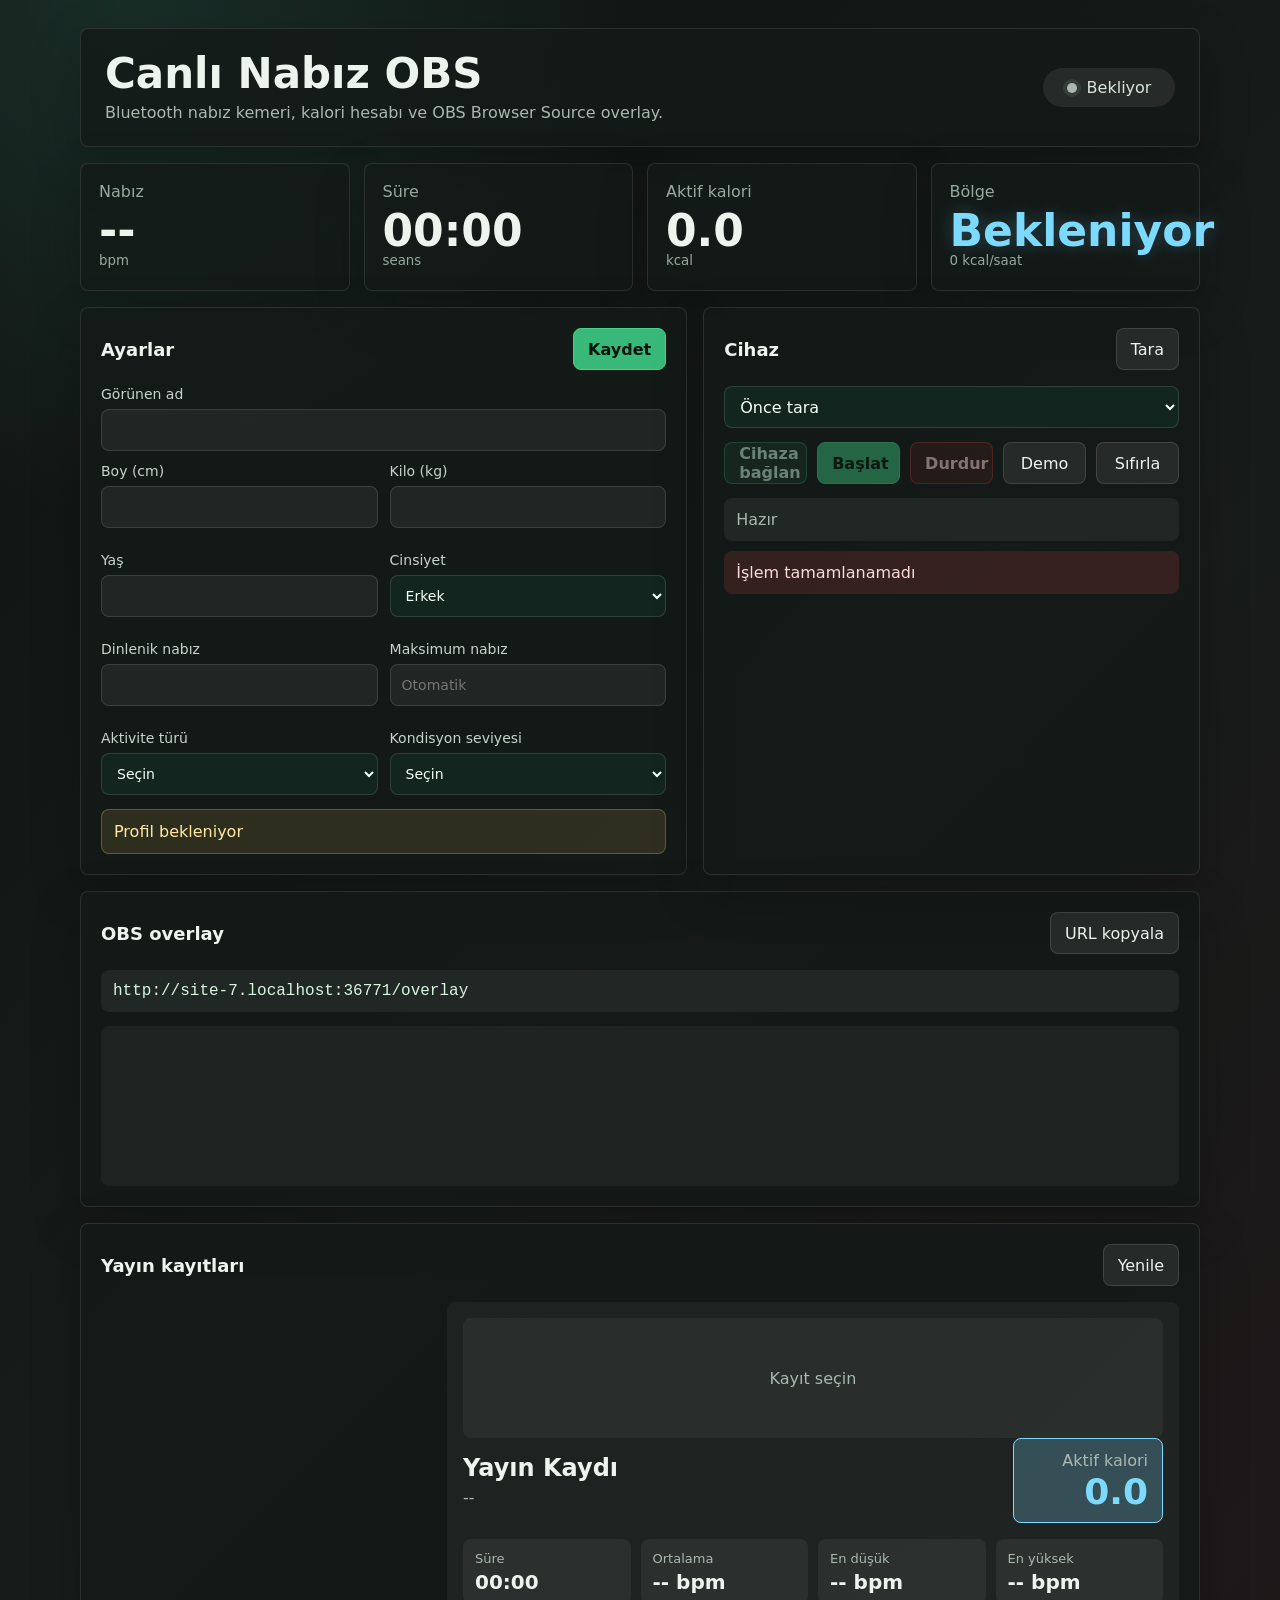
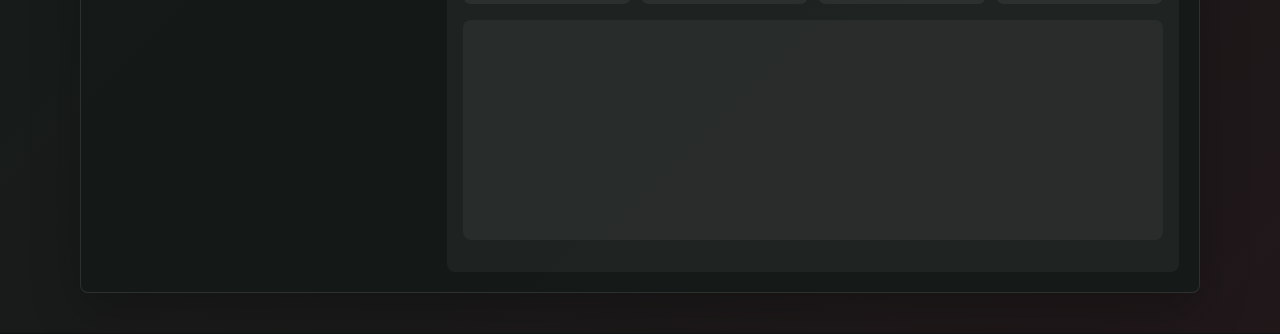
==== commit 89e7a60a: "Improve calorie profile validation" ====
--- a/static/index.html
+++ b/static/index.html
@@ -31,7 +31,7 @@
           <small>seans</small>
         </div>
         <div class="metric">
-          <span class="metric-label">Kalori</span>
+          <span class="metric-label">Aktif kalori</span>
           <strong id="caloriesValue">0.0</strong>
           <small>kcal</small>
         </div>
@@ -57,24 +57,53 @@
           <div class="form-grid">
             <label>
               Boy (cm)
-              <input name="height_cm" type="number" min="90" max="240" step="0.1" />
+              <input name="height_cm" type="number" min="90" max="240" step="0.1" required />
             </label>
             <label>
               Kilo (kg)
-              <input name="weight_kg" type="number" min="25" max="250" step="0.1" />
+              <input name="weight_kg" type="number" min="25" max="250" step="0.1" required />
             </label>
             <label>
               Yaş
-              <input name="age" type="number" min="10" max="100" step="1" />
+              <input name="age" type="number" min="10" max="100" step="1" required />
             </label>
             <label>
               Cinsiyet
-              <select name="sex">
+              <select name="sex" required>
                 <option value="male">Erkek</option>
                 <option value="female">Kadın</option>
               </select>
             </label>
-          </div>
+            <label>
+              Dinlenik nabız
+              <input name="resting_hr" type="number" min="35" max="110" step="1" required />
+            </label>
+            <label>
+              Maksimum nabız
+              <input name="max_hr" type="number" min="90" max="230" step="1" placeholder="Otomatik" />
+            </label>
+            <label>
+              Aktivite türü
+              <select name="activity_type" required>
+                <option value="">Seçin</option>
+                <option value="broadcast">Yayın / sim racing</option>
+                <option value="mixed">Karma antrenman</option>
+                <option value="cycling">Bisiklet</option>
+                <option value="running">Koşu</option>
+                <option value="strength">Ağırlık / kondisyon</option>
+              </select>
+            </label>
+            <label>
+              Kondisyon seviyesi
+              <select name="fitness_level" required>
+                <option value="">Seçin</option>
+                <option value="low">Düşük</option>
+                <option value="average">Orta</option>
+                <option value="high">Yüksek</option>
+              </select>
+            </label>
+          </div>
+          <div class="profile-status" id="profileStatus">Profil bekleniyor</div>
         </form>
 
         <section class="panel device-panel" id="devicePanel">
@@ -140,7 +169,7 @@
                     <p id="reportMeta">--</p>
                   </div>
                   <div class="report-kcal">
-                    <span>Kalori</span>
+                    <span>Aktif kalori</span>
                     <strong id="reportCalories">0.0</strong>
                   </div>
                 </div>
--- a/static/styles.css
+++ b/static/styles.css
@@ -361,10 +361,24 @@
 .note,
 .error,
 .url-box,
-.recording-warning {
+.recording-warning,
+.profile-status {
   border-radius: 8px;
   padding: 12px;
   background: rgba(255, 255, 255, 0.06);
+}
+
+.profile-status {
+  margin-top: 2px;
+  color: #ffe8a3;
+  border: 1px solid rgba(244, 201, 93, 0.28);
+  background: rgba(244, 201, 93, 0.12);
+}
+
+.profile-status.ready {
+  color: #c9f7dc;
+  border-color: rgba(70, 211, 141, 0.35);
+  background: rgba(70, 211, 141, 0.12);
 }
 
 .recording-warning {
